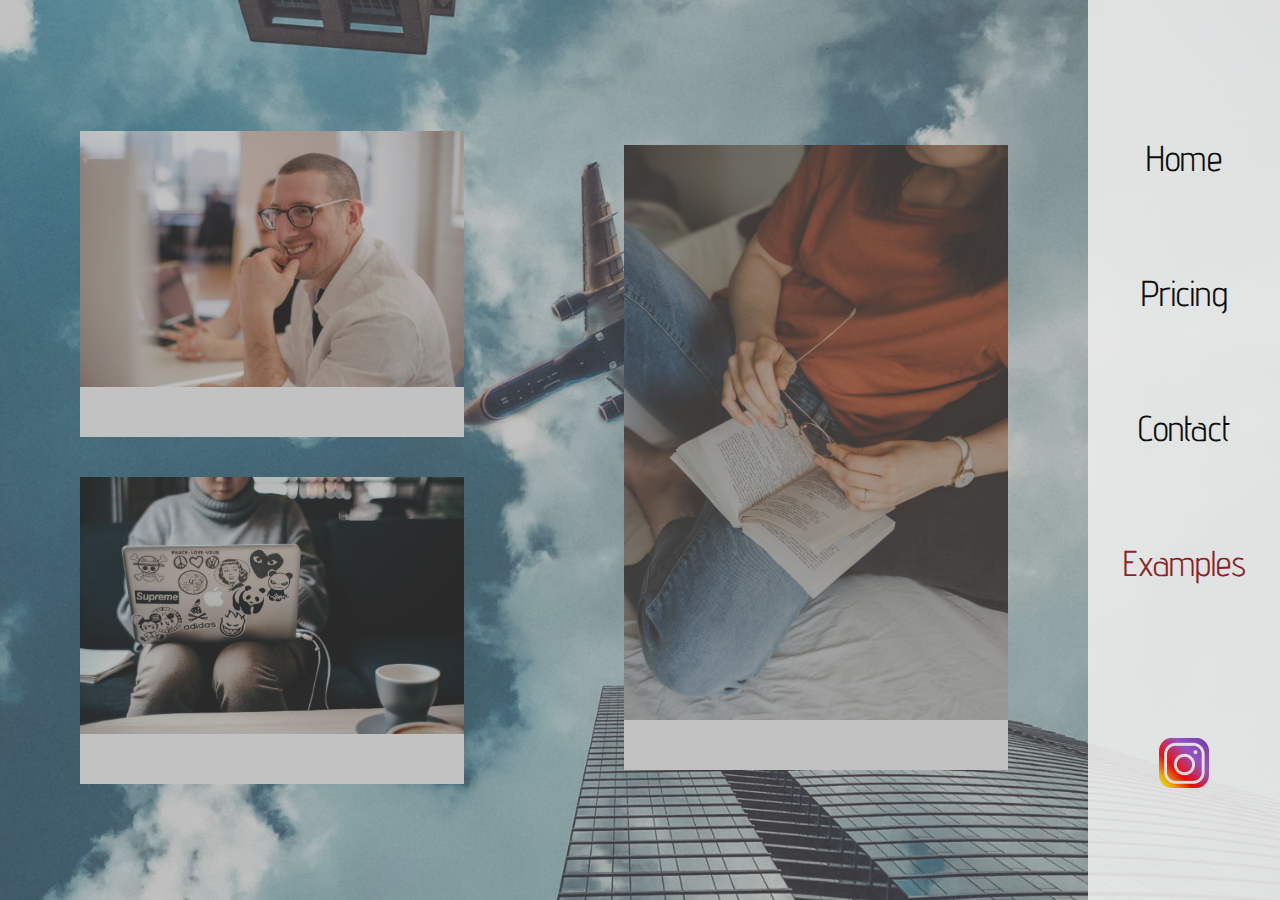
==== examples.html @ 58de6a2f "Add files via upload" ====
<!DOCTYPE html>
<html lang="en" dir="ltr">
  <head>
    <meta charset="utf-8">
    <meta name="viewport" content="width=device-width, initial-scale=1.0">
    <title>Rose's Photography - Examples</title>
    <link rel="stylesheet" href="style/global.css"> <!-- Global CSS File -->
    <link rel="stylesheet" href="style/examples.css"> <!-- Index CSS File -->
  </head>
  <body>
    <div id="background-box"></div>
    <div id="navigation">
      <span id="expand-button" onClick="openNav()">&#9776;</span>
      <div id="pages">
        <a href="index.html">Home</a>
        <a href="pricing.html">Pricing</a>
        <a href="contact.html">Contact</a>
        <a class="highlight" href="examples.html">Examples</a>
      </div>
      <div id="icon-container">
        <a href="https://instagram.com" target="_blank">
          <img id="instagram-icon" src="style/img/insta.png" alt="Instagram">
        </a>
      </div>
    </div> <!-- end of nav -->
    <div id="col-container">
      <div id="horizontal-imgs">
        <img class="img-w-border" src="style/img/office-guy.jpg" alt="Guy In Office">
        <img class="img-w-border" src="style/img/laptop.jpg" alt="Decorated Laptop on Girl's Lap">
      </div>
      <div id="vertical-imgs">
        <img class="img-w-border" src="style/img/readin.jpg" alt="Girl sitting and reading">
      </div>
    </div>
  </body>
  <script src="nav.js" charset="utf-8"></script>
</html>
---- style/global.css ----
@import url('https://fonts.googleapis.com/css?family=Advent+Pro|Alfa+Slab+One&display=swap');

body {
  margin: 0px;
  padding: 0px;
  background-image: url("img/plane.jpg");
  background-position: center;
  background-repeat: no-repeat;
  background-attachment: fixed;
  background-size: cover;
  font-family: 'Advent Pro', sans-serif;
}

a {
  color: black;
}

p {
  font-size: 36px;
}

#expand-button {
  display: none;
  font-size: 35px;
  color: #8C1616;
}

#navigation {
  z-index: 1;
  background-color: #EBEBEB;
  opacity: 91%;
  position: fixed;
  height: 100vh;
  width: 15vw;
  right: 0;
}

#pages {
  margin-top: 10vh;
  width: 100%;
  height: 60vh;
  display: flex;
  flex-direction: column;
  justify-content: space-around;
  align-items: center;
}

#pages > a {
  text-decoration: none;
  font-size: 36px;
}

#pages > a:hover {
  color: #8C1616;
}

#icon-container {
  width: 100%;
  height: 30vh;
  display: flex;
  justify-content: center;
  align-items: center;
}

#instagram-icon {
  width: 50px;
  height: 50px;
}

#background-box {
  background-color: #666666;
  opacity: 40%;
  width: 100%;
  height: 100vh;
  position: fixed;
}

.heading-p {
  font-size: 42px;
}

.highlight {
  color: #8C1616;
}

@media only screen and (max-width: 900px) {
  .heading-p {
    font-size: 24px;
  }
  p {
    font-size: 20px;
  }
  #pages, #icon-container {
    display: none;
  }
  #navigation {
    width: 100vw;
    height: 45px;
    opacity: 95%;
  }
  #expand-button {
    display: block;
  }
  #pages > a {
    font-size: 24px;
  }
}
---- style/examples.css ----
.img-w-border {
  width: 30vw;
  border-bottom: solid 50px white;
  margin: 20px;
}

#col-container {
  width: 85vw;
  min-height: 100vh;
  display: flex;
  flex-direction: row;
  flex-wrap: wrap;
  align-items: center;
}

#horizontal-imgs, #vertical-imgs {
  width: 50%;
  display: flex;
  flex-direction: column;
  justify-content: center;
  flex-wrap: wrap;
  align-items: center;
  margin-top: 15px;
}

@media only screen and (max-width: 900px) {
  #col-container {
    width: 100vw;
  }
  #horizontal-imgs {
    width: 100%;
    margin-top: 50px;
  }
  #vertical-imgs {
    width: 100%;
  }
  .img-w-border {
    width: 70vw;
  }
}
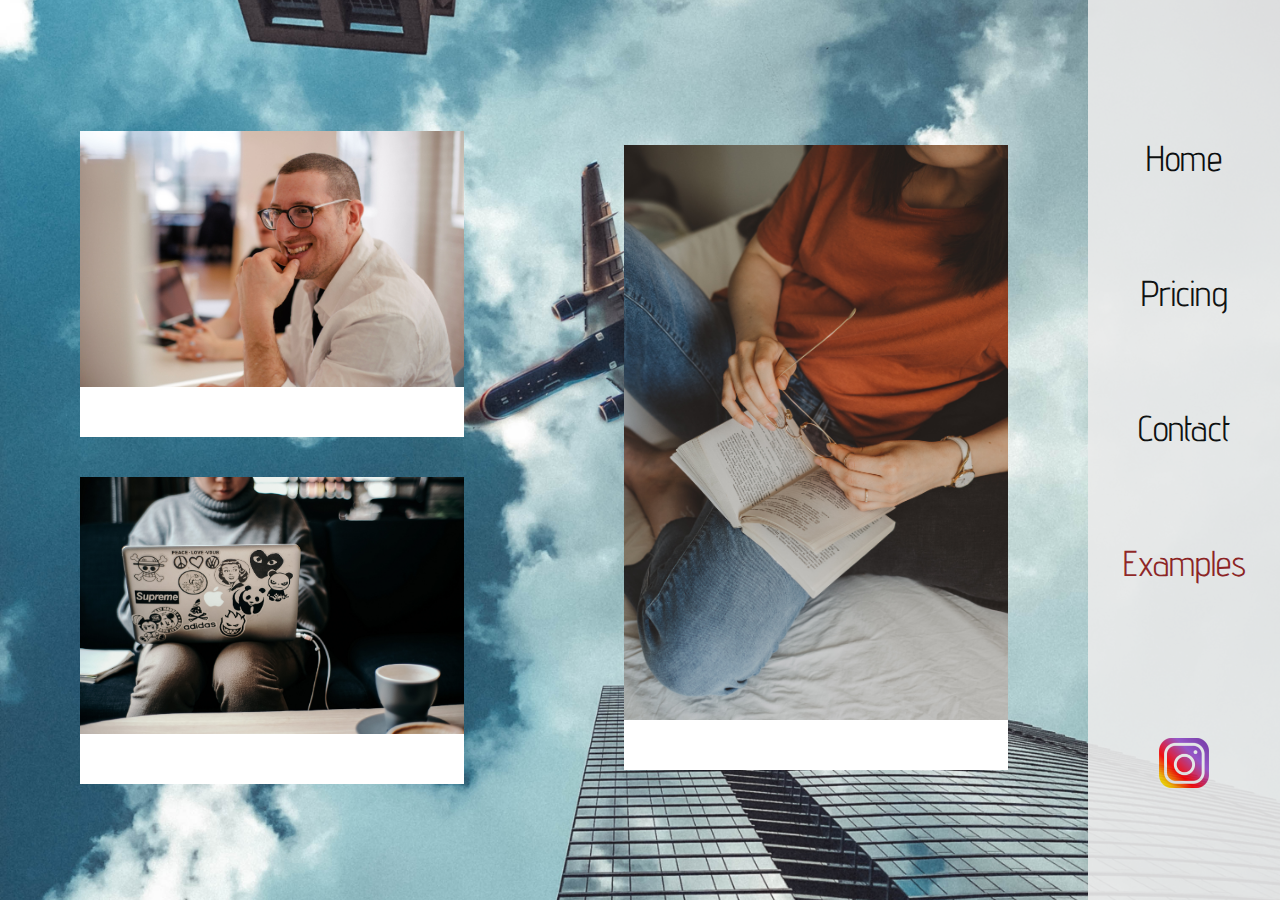
==== commit 8c5124c8: "Still trying to fix that mobile compatibility.." ====
--- a/examples.html
+++ b/examples.html
@@ -8,7 +8,6 @@
     <link rel="stylesheet" href="style/examples.css"> <!-- Index CSS File -->
   </head>
   <body>
-    <div id="background-box"></div>
     <div id="navigation">
       <span id="expand-button" onClick="openNav()">&#9776;</span>
       <div id="pages">
--- a/style/global.css
+++ b/style/global.css
@@ -28,7 +28,7 @@
 #navigation {
   z-index: 1;
   background-color: #EBEBEB;
-  opacity: 91%;
+  opacity: .91;
   position: fixed;
   height: 100vh;
   width: 15vw;
@@ -67,14 +67,6 @@
   height: 50px;
 }
 
-#background-box {
-  background-color: #666666;
-  opacity: 40%;
-  width: 100%;
-  height: 100vh;
-  position: fixed;
-}
-
 .heading-p {
   font-size: 42px;
 }
@@ -96,7 +88,7 @@
   #navigation {
     width: 100vw;
     height: 45px;
-    opacity: 95%;
+    opacity: .95;
   }
   #expand-button {
     display: block;
